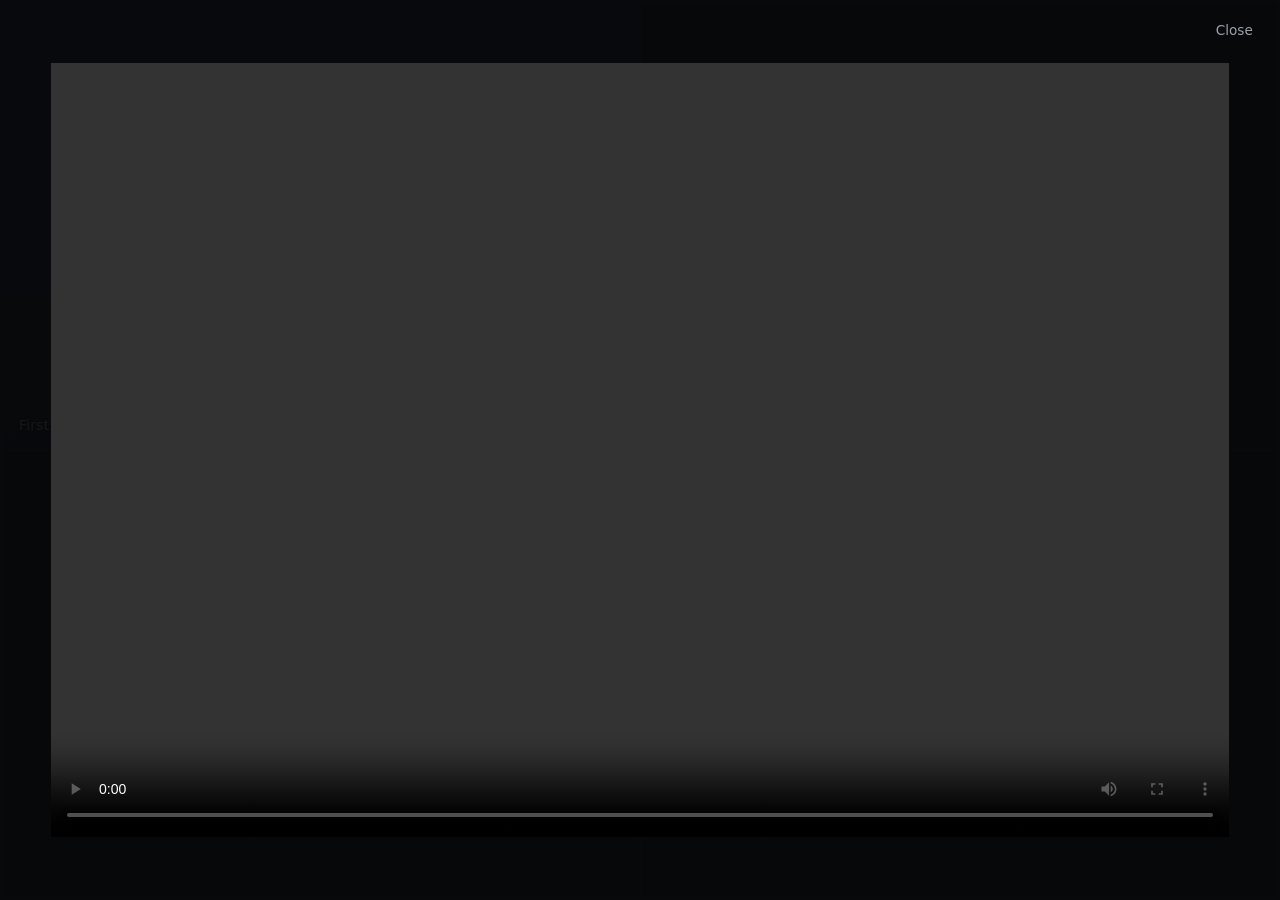
==== index.html @ 1427fac7 "Add files via upload" ====
<!DOCTYPE html>
<html lang="en">
<head>
<meta charset="utf-8">
<meta name="viewport" content="width=device-width, initial-scale=1, viewport-fit=cover">
<title>Wall</title>
<link rel="stylesheet" href="assets/wall.css">
</head>
<body>

<main id="grid" class="grid" aria-label="Playlists"></main>

<div id="overlay" class="overlay" hidden role="dialog" aria-modal="true" aria-label="Now playing">
  <video id="stage" class="stage" playsinline controls preload="metadata"></video>
  <p id="stage-label" class="stage-label"></p>
  <button id="stage-close" class="stage-close" type="button" aria-label="Close">Close</button>
</div>

<script src="assets/wall.js"></script>
</body>
</html>
---- assets/wall.css ----
:root {
  --gutter: 3px;
  --ink: #101215;
  --cell: #191c21;
  --edge: #2b3038;
  --text: #e9eaec;
  --dim: #9aa1ab;
}

* { box-sizing: border-box; }

html, body {
  height: 100%;
  margin: 0;
  background: var(--ink);
  color: var(--text);
  font-family: ui-sans-serif, system-ui, "Segoe UI", Roboto, Helvetica, Arial, sans-serif;
  overflow: hidden;
}

/* ---------------------------------------------------------------- grid */

.grid {
  display: grid;
  gap: var(--gutter);
  height: 100dvh;
  width: 100vw;
  padding: var(--gutter);
  /* wall.js sets --cols and --rows; never smaller than 2x2 */
  grid-template-columns: repeat(var(--cols, 2), 1fr);
  grid-template-rows: repeat(var(--rows, 2), 1fr);
}

.cell {
  position: relative;
  overflow: hidden;
  background: var(--cell);
  border: 0;
  padding: 0;
  cursor: pointer;
  color: inherit;
  font: inherit;
  text-align: left;
  isolation: isolate;
}

.cell video {
  width: 100%;
  height: 100%;
  object-fit: cover;
  display: block;
  transform: scale(1.001); /* hides sub-pixel edge seams */
}

.cell::after {
  content: "";
  position: absolute;
  inset: 0;
  background: linear-gradient(to top, rgba(8,9,11,.72) 0%, rgba(8,9,11,0) 38%);
  pointer-events: none;
}

.cell-name {
  position: absolute;
  left: 1rem;
  bottom: .85rem;
  right: 1rem;
  z-index: 1;
  margin: 0;
  font-size: clamp(.8rem, 1.1vw, 1rem);
  font-weight: 500;
  letter-spacing: .005em;
  line-height: 1.25;
  text-shadow: 0 1px 3px rgba(0,0,0,.6);
  overflow: hidden;
  text-overflow: ellipsis;
  white-space: nowrap;
}

.cell-count {
  color: var(--dim);
  font-weight: 400;
  font-variant-numeric: tabular-nums;
}

.cell:focus-visible {
  outline: 2px solid var(--text);
  outline-offset: -2px;
}

/* Pointing at one cell dims the rest, so the wall reads as one surface
   rather than nine separate cards. */
@media (hover: hover) and (pointer: fine) {
  .cell video { transition: opacity .2s ease; }
  .grid:hover .cell video { opacity: .45; }
  .grid .cell:hover video,
  .grid .cell:focus-visible video { opacity: 1; }
}

.cell.is-empty {
  display: grid;
  place-items: center;
  border: 1px solid var(--edge);
  cursor: default;
}
.cell.is-empty .cell-name { position: static; color: var(--dim); text-align: center; }

/* Unused slots in the grid: black, inert, no label. */
.cell.is-blank { background: #000; pointer-events: none; }
.cell.is-blank::after { content: none; }

/* Empty wall */

.blank {
  display: grid;
  place-items: center;
  height: 100dvh;
  text-align: center;
  padding: 2rem;
}
.blank p { margin: 0; color: var(--dim); max-width: 34ch; line-height: 1.6; }
.blank a { color: var(--text); }
.blank code { color: var(--text); }

/* ------------------------------------------------------------- overlay */

.overlay {
  position: fixed;
  inset: 0;
  z-index: 10;
  display: grid;
  place-items: center;
  background: rgba(8, 9, 11, .94);
  cursor: pointer;
  animation: fade .16s ease-out;
}

@keyframes fade { from { opacity: 0; } }

@media (prefers-reduced-motion: reduce) {
  .overlay { animation: none; }
  .cell video { transition: none; }
}

.stage {
  width: 92vw;
  height: 86dvh;
  object-fit: contain;
  background: #000;
  display: block;
  cursor: auto;
}

.stage-close {
  position: absolute;
  top: 1.1rem;
  right: 1.3rem;
  background: none;
  border: 0;
  color: var(--dim);
  font: inherit;
  font-size: .85rem;
  padding: .3rem .4rem;
  cursor: pointer;
}
.stage-close:hover { color: var(--text); }
.stage-close:focus-visible { outline: 2px solid var(--text); outline-offset: 2px; }

.stage-label {
  position: absolute;
  bottom: 1.4dvh;
  left: 0;
  right: 0;
  margin: 0;
  text-align: center;
  color: var(--dim);
  font-size: .82rem;
  pointer-events: none;
}

/* ---------------------------------------------------------- responsive */

@media (max-width: 900px) {
  html, body { overflow: auto; }
  .grid {
    /* Still at least two columns, but rows get their own height and scroll. */
    grid-template-columns: repeat(2, 1fr);
    grid-template-rows: none;
    grid-auto-rows: 30dvh;
    height: auto;
    min-height: 100dvh;
  }
  .stage { width: 96vw; height: 68dvh; }
}
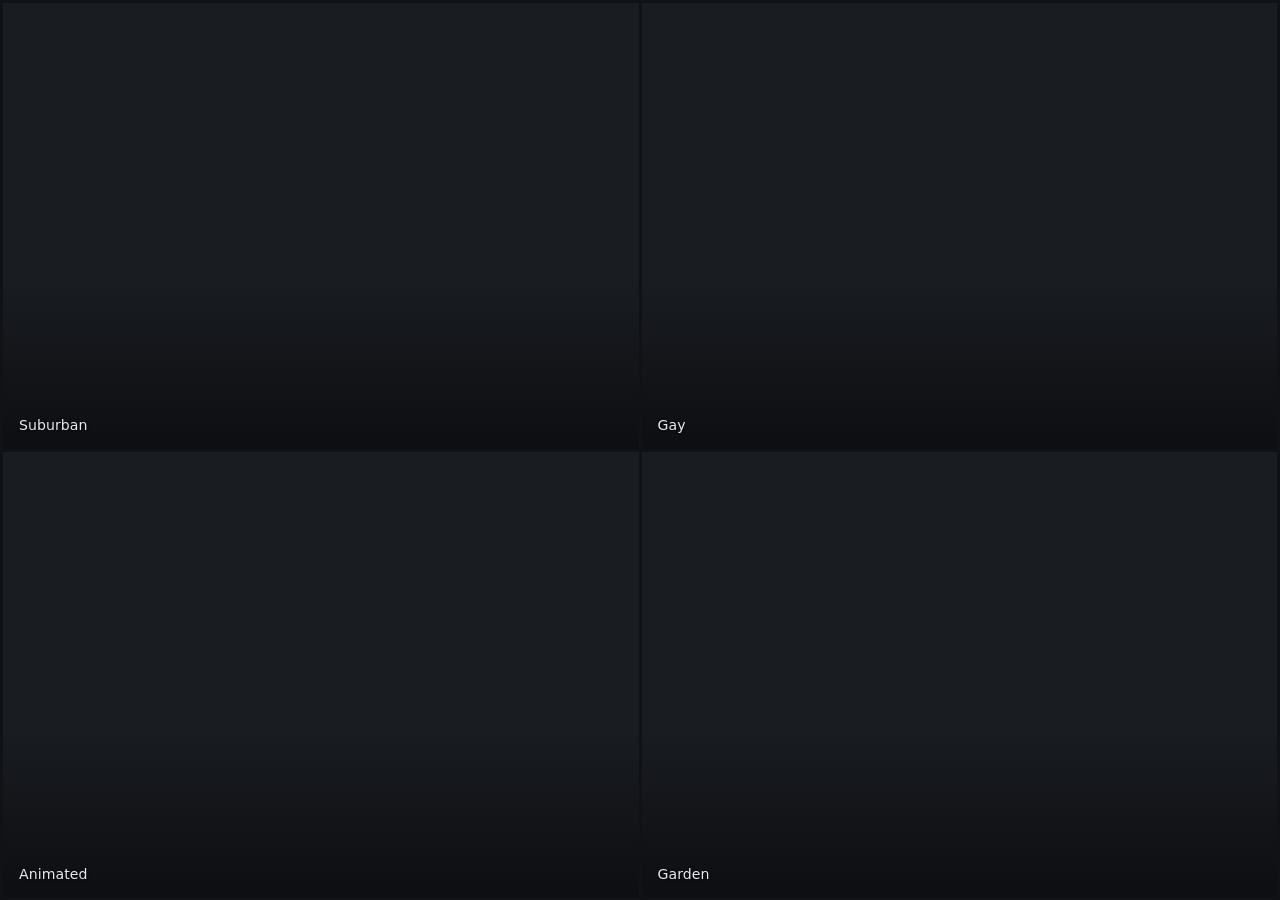
==== commit 69f4cfb1: "Add files via upload" ====
--- a/index.html
+++ b/index.html
@@ -4,7 +4,7 @@
 <meta charset="utf-8">
 <meta name="viewport" content="width=device-width, initial-scale=1, viewport-fit=cover">
 <title>Wall</title>
-<link rel="stylesheet" href="assets/wall.css">
+<link rel="stylesheet" href="assets/wall.css?v=3">
 </head>
 <body>
 
@@ -16,6 +16,6 @@
   <button id="stage-close" class="stage-close" type="button" aria-label="Close">Close</button>
 </div>
 
-<script src="assets/wall.js"></script>
+<script src="assets/wall.js?v=3"></script>
 </body>
 </html>
--- a/assets/wall.css
+++ b/assets/wall.css
@@ -77,6 +77,10 @@
   white-space: nowrap;
 }
 
+.cell-flag { color: #d98c7a; font-weight: 400; }
+
+.cell.is-broken { outline: 1px solid #5c3730; outline-offset: -1px; }
+
 .cell-count {
   color: var(--dim);
   font-weight: 400;
@@ -134,6 +138,10 @@
   cursor: pointer;
   animation: fade .16s ease-out;
 }
+
+/* A class selector beats the browser's own [hidden] rule, so display:grid
+   above would keep the overlay on screen. This puts hidden back in charge. */
+.overlay[hidden] { display: none; }
 
 @keyframes fade { from { opacity: 0; } }
 
@@ -165,6 +173,8 @@
 }
 .stage-close:hover { color: var(--text); }
 .stage-close:focus-visible { outline: 2px solid var(--text); outline-offset: 2px; }
+
+.stage-label.bad { color: #d98c7a; }
 
 .stage-label {
   position: absolute;
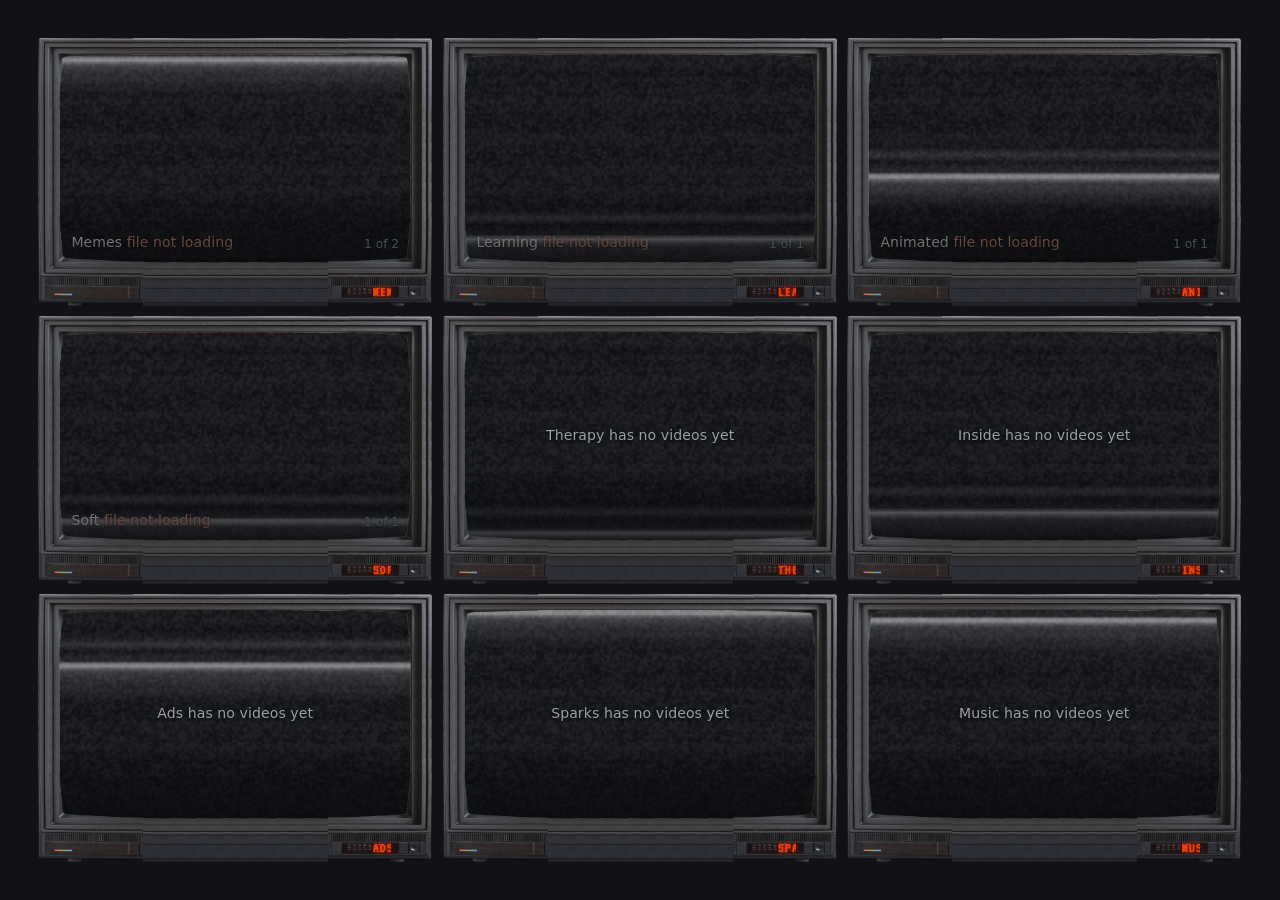
==== commit b32f72ee: "led channels" ====
--- a/index.html
+++ b/index.html
@@ -3,8 +3,11 @@
 <head>
 <meta charset="utf-8">
 <meta name="viewport" content="width=device-width, initial-scale=1, viewport-fit=cover">
-<title>Wall</title>
+<title>channels</title>
 <link rel="stylesheet" href="assets/wall.css?v=3">
+<link rel="preconnect" href="https://fonts.googleapis.com">
+<link rel="preconnect" href="https://fonts.gstatic.com" crossorigin>
+<link href="https://fonts.googleapis.com/css2?family=VT323&display=swap" rel="stylesheet">
 </head>
 <body>
 
--- a/assets/wall.css
+++ b/assets/wall.css
@@ -1,10 +1,13 @@
 :root {
-  --gutter: 3px;
+  --gutter: 10px;
+  --frame: max(30px, 3vw);   /* black margin around the whole wall */
   --ink: #101215;
   --cell: #191c21;
   --edge: #2b3038;
   --text: #e9eaec;
   --dim: #9aa1ab;
+  --tv-idle: .5;             /* how much static covers a resting cell */
+  --tv-fade: .5s;           /* how long it takes to clear on hover */
 }
 
 * { box-sizing: border-box; }
@@ -25,7 +28,7 @@
   gap: var(--gutter);
   height: 100dvh;
   width: 100vw;
-  padding: var(--gutter);
+  padding: var(--frame);
   /* wall.js sets --cols and --rows; never smaller than 2x2 */
   grid-template-columns: repeat(var(--cols, 2), 1fr);
   grid-template-rows: repeat(var(--rows, 2), 1fr);
@@ -34,7 +37,7 @@
 .cell {
   position: relative;
   overflow: hidden;
-  background: var(--cell);
+  background: transparent;
   border: 0;
   padding: 0;
   cursor: pointer;
@@ -42,9 +45,55 @@
   font: inherit;
   text-align: left;
   isolation: isolate;
-}
-
-.cell video {
+  container-type: size;
+  --bz: 27px;
+  --bz-b: calc(var(--bz) * 2.032);
+  --led-right:  calc(var(--bz) * 1.93);
+  --led-bottom: calc(var(--bz) * 0.38);
+  --led-width:  calc(var(--bz) * 0.81);
+  --led-height: calc(var(--bz) * 0.57);
+}
+
+@supports (width: 1cqmin) {
+  .cell { --bz: clamp(13.5px, 8.1cqmin, 60px); }
+}
+
+.cell-led {
+  position: absolute;
+  right: var(--led-right);
+  bottom: var(--led-bottom);
+  width: var(--led-width);
+  height: var(--led-height);
+  z-index: 4;                /* above the bezel, which is 3 */
+  margin: 0;
+  display: grid;
+  place-items: center;
+  overflow: hidden;
+  pointer-events: none;
+  white-space: nowrap;
+  font-family: "VT323", ui-monospace, "Courier New", monospace;
+  font-size: calc(var(--led-height) * 1.15);
+  line-height: 1;
+  letter-spacing: .06em;
+  color: #ff3a06;
+  text-shadow:
+    0 0 1px #ff6a22,
+    0 0 4px rgba(255, 70, 0, .8),
+    0 0 11px rgba(255, 45, 0, .5);
+}
+
+.cell-screen {
+  position: absolute;
+  top: calc(var(--bz) * 0.766 - 1px);
+  left: calc(var(--bz) * 0.996 - 1px);
+  right: calc(var(--bz) * 0.996 - 1px);
+  bottom: calc(var(--bz-b) - 1px);
+  overflow: hidden;
+  background: var(--cell);
+  z-index: 0;
+}
+
+.cell-screen video {
   width: 100%;
   height: 100%;
   object-fit: cover;
@@ -52,20 +101,128 @@
   transform: scale(1.001); /* hides sub-pixel edge seams */
 }
 
-.cell::after {
+.cell-screen::after {
   content: "";
   position: absolute;
   inset: 0;
   background: linear-gradient(to top, rgba(8,9,11,.72) 0%, rgba(8,9,11,0) 38%);
   pointer-events: none;
+  z-index: 2;
+}
+
+/* ----------------------------------------------------------- the bezel */
+
+/* Nine pieces. The four corners keep their own proportions at every size;
+   the four edges repeat along their length, so a cell can be any shape
+   without the moulding stretching. */
+.cell-frame {
+  position: absolute;
+  inset: 0;
+  z-index: 3;
+  pointer-events: none;
+}
+
+.cell-frame > i {
+  position: absolute;
+  display: block;
+  background-repeat: no-repeat;
+}
+
+.cell-frame .tl {
+  top: 0; left: 0;
+  width: calc(var(--bz) * 4.403);
+  height: calc(var(--bz) * 3.282);
+  background-image: url("frame/top_left.png");
+  background-size: 100% 100%;
+}
+.cell-frame .tr {
+  top: 0; right: 0;
+  width: calc(var(--bz) * 3.831);
+  height: calc(var(--bz) * 3.008);
+  background-image: url("frame/top_right.png");
+  background-size: 100% 100%;
+}
+.cell-frame .bl {
+  bottom: 0; left: 0;
+  width: calc(var(--bz) * 4.855);
+  height: calc(var(--bz) * 4.105);
+  background-image: url("frame/bottom_left.png");
+  background-size: 100% 100%;
+}
+.cell-frame .br {
+  bottom: 0; right: 0;
+  width: calc(var(--bz) * 4.798);
+  height: calc(var(--bz) * 4.105);
+  background-image: url("frame/bottom_right.png");
+  background-size: 100% 100%;
+}
+
+/* Edges. The left, right and bottom strips tile: background-size locks one
+   axis to the strip depth and lets the other run free, so the grain never
+   squashes. The top strip stretches instead, because its source image is lit
+   unevenly across its width and tiling it leaves visible vertical seams. The
+   moulding there is flat enough that the stretch does not read. */
+.cell-frame .t {
+  top: 0;
+  left: calc(var(--bz) * 4.403);
+  right: calc(var(--bz) * 3.831);
+  height: calc(var(--bz) * 0.790);
+  background-image: url("frame/top_middle.png");
+  background-repeat: no-repeat;
+  background-size: 100% 100%;
+  background-position: left top;
+}
+.cell-frame .b {
+  bottom: 0;
+  left: calc(var(--bz) * 4.855);
+  right: calc(var(--bz) * 4.798);
+  height: var(--bz-b);
+  background-image: url("frame/bottom_middle.png");
+  background-repeat: repeat-x;
+  background-size: auto 100%;
+  background-position: left bottom;
+}
+.cell-frame .l {
+  left: 0;
+  top: calc(var(--bz) * 3.282);
+  bottom: calc(var(--bz) * 4.105);
+  width: calc(var(--bz) * 1.008);
+  background-image: url("frame/left_middle.png");
+  background-repeat: repeat-y;
+  background-size: 100% auto;
+  background-position: left top;
+}
+.cell-frame .r {
+  right: 0;
+  top: calc(var(--bz) * 3.008);
+  bottom: calc(var(--bz) * 4.105);
+  width: calc(var(--bz) * 1.024);
+  background-image: url("frame/right_middle.png");
+  background-repeat: repeat-y;
+  background-size: 100% auto;
+  background-position: right top;
+}
+
+/* Television static, one canvas per cell, drawn by wall.js. It sits above the
+   picture and below the labels, and clears when the cell is pointed at. */
+.cell-tv {
+  position: absolute;
+  inset: 0;
+  z-index: 1;
+  display: block;
+  width: 100%;
+  height: 100%;
+  pointer-events: none;
+  opacity: var(--tv-idle);
+  transition: opacity var(--tv-fade) ease;
 }
 
 .cell-name {
   position: absolute;
-  left: 1rem;
-  bottom: .85rem;
-  right: 1rem;
-  z-index: 1;
+  left: .8rem;
+  bottom: .7rem;
+  right: 4.5rem;
+  z-index: 2;
   margin: 0;
   font-size: clamp(.8rem, 1.1vw, 1rem);
   font-weight: 500;
@@ -79,39 +236,53 @@
 
 .cell-flag { color: #d98c7a; font-weight: 400; }
 
-.cell.is-broken { outline: 1px solid #5c3730; outline-offset: -1px; }
-
-.cell-count {
+.cell.is-broken .cell-screen { outline: 1px solid #5c3730; outline-offset: -1px; }
+
+/* Position within the playlist, bottom right of the screen. */
+.cell-index {
+  position: absolute;
+  right: .8rem;
+  bottom: .7rem;
+  z-index: 2;
+  margin: 0;
   color: var(--dim);
+  font-size: clamp(.72rem, .95vw, .88rem);
   font-weight: 400;
   font-variant-numeric: tabular-nums;
-}
-
-.cell:focus-visible {
-  outline: 2px solid var(--text);
-  outline-offset: -2px;
-}
+  white-space: nowrap;
+  text-shadow: 0 1px 3px rgba(0,0,0,.6);
+}
+
+.cell:focus-visible { outline: none; }
+.cell:focus-visible .cell-screen { outline: 2px solid var(--text); outline-offset: -2px; }
 
 /* Pointing at one cell dims the rest, so the wall reads as one surface
    rather than nine separate cards. */
 @media (hover: hover) and (pointer: fine) {
-  .cell video { transition: opacity .2s ease; }
-  .grid:hover .cell video { opacity: .45; }
-  .grid .cell:hover video,
-  .grid .cell:focus-visible video { opacity: 1; }
-}
-
-.cell.is-empty {
-  display: grid;
-  place-items: center;
-  border: 1px solid var(--edge);
-  cursor: default;
-}
-.cell.is-empty .cell-name { position: static; color: var(--dim); text-align: center; }
-
-/* Unused slots in the grid: black, inert, no label. */
-.cell.is-blank { background: #000; pointer-events: none; }
-.cell.is-blank::after { content: none; }
+  .cell-screen video { transition: opacity .2s ease; }
+  .grid:hover .cell-screen video { opacity: .45; }
+  .grid .cell:hover .cell-screen video,
+  .grid .cell:focus-visible .cell-screen video { opacity: 1; }
+
+  .cell:hover .cell-tv,
+  .cell:focus-visible .cell-tv { opacity: 0; }
+}
+
+.cell.is-empty { cursor: default; }
+.cell.is-empty .cell-screen { display: grid; place-items: center; }
+.cell.is-empty .cell-name {
+  position: static;
+  color: var(--dim);
+  text-align: center;
+  right: auto;
+  padding: 0 1rem;
+  white-space: normal;
+}
+
+/* Unused slots in the grid: a dark, inert screen in a frame. */
+.cell.is-blank { pointer-events: none; }
+.cell.is-blank .cell-screen { background: #000; }
+.cell.is-blank .cell-screen::after { content: none; }
 
 /* Empty wall */
 
@@ -128,26 +299,29 @@
 
 /* ------------------------------------------------------------- overlay */
 
+/* Closed by default. A class selector beats the browser's own [hidden] rule,
+   so display:grid here would pin the overlay on screen no matter what
+   wall.js sets. Visibility is driven by .is-open instead. */
 .overlay {
   position: fixed;
   inset: 0;
   z-index: 10;
-  display: grid;
+  display: none;
   place-items: center;
   background: rgba(8, 9, 11, .94);
   cursor: pointer;
-  animation: fade .16s ease-out;
-}
-
-/* A class selector beats the browser's own [hidden] rule, so display:grid
-   above would keep the overlay on screen. This puts hidden back in charge. */
+}
+
 .overlay[hidden] { display: none; }
+.overlay.is-open { display: grid; animation: fade .16s ease-out; }
 
 @keyframes fade { from { opacity: 0; } }
 
 @media (prefers-reduced-motion: reduce) {
-  .overlay { animation: none; }
-  .cell video { transition: none; }
+  .overlay.is-open { animation: none; }
+  .cell-screen video { transition: none; }
+  /* wall.js paints one still frame; the reveal is instant. */
+  .cell-tv { transition: none; }
 }
 
 .stage {
@@ -201,4 +375,4 @@
     min-height: 100dvh;
   }
   .stage { width: 96vw; height: 68dvh; }
-}
+}
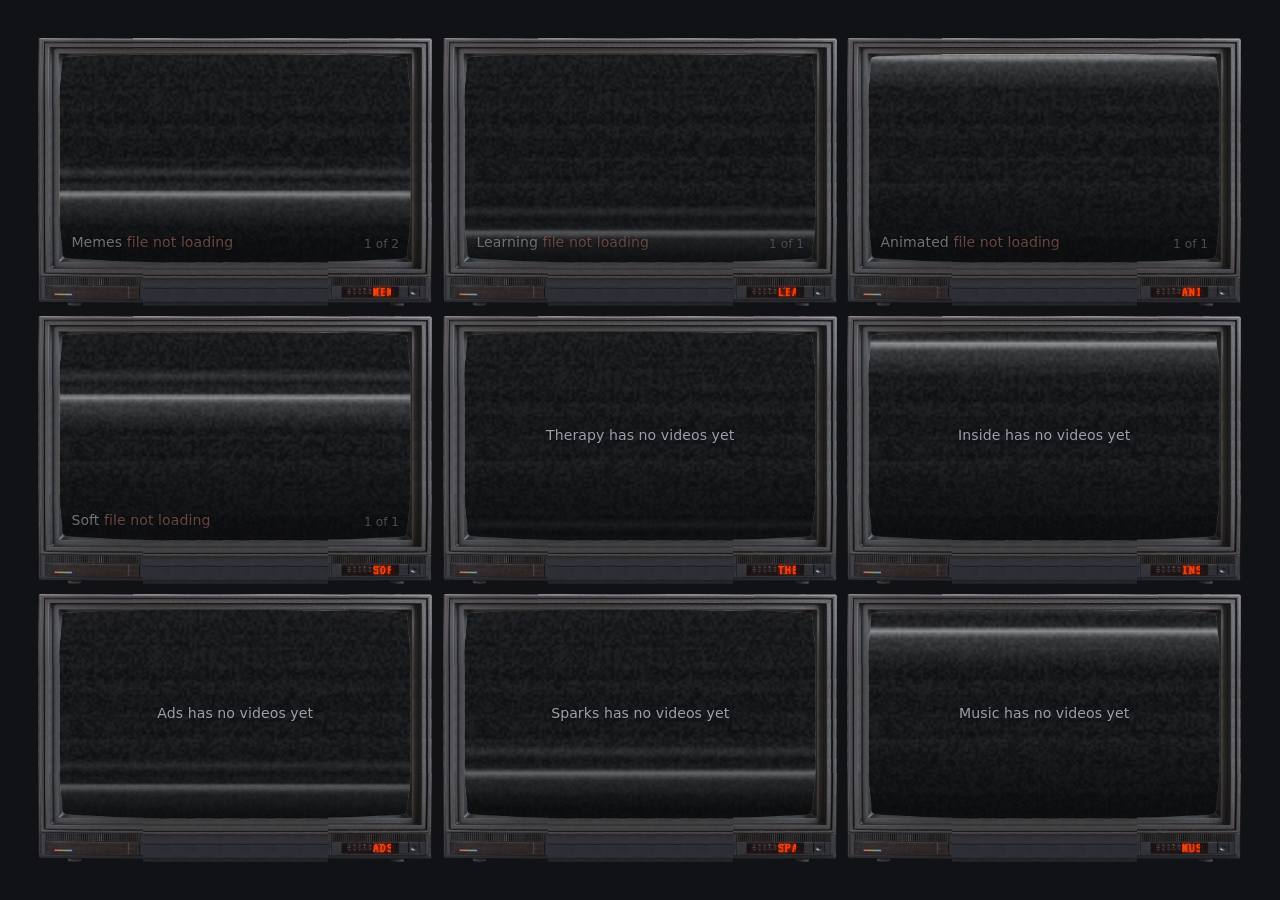
==== commit 06985ff1: "overlay tv" ====
--- a/index.html
+++ b/index.html
@@ -4,7 +4,7 @@
 <meta charset="utf-8">
 <meta name="viewport" content="width=device-width, initial-scale=1, viewport-fit=cover">
 <title>channels</title>
-<link rel="stylesheet" href="assets/wall.css?v=3">
+<link rel="stylesheet" href="assets/wall.css?v=4">
 <link rel="preconnect" href="https://fonts.googleapis.com">
 <link rel="preconnect" href="https://fonts.gstatic.com" crossorigin>
 <link href="https://fonts.googleapis.com/css2?family=VT323&display=swap" rel="stylesheet">
@@ -14,11 +14,20 @@
 <main id="grid" class="grid" aria-label="Playlists"></main>
 
 <div id="overlay" class="overlay" hidden role="dialog" aria-modal="true" aria-label="Now playing">
-  <video id="stage" class="stage" playsinline controls preload="metadata"></video>
+  <div id="stage-set" class="stage-set">
+    <div class="cell-screen">
+      <video id="stage" class="stage" playsinline controls preload="metadata"></video>
+    </div>
+    <div class="cell-frame" aria-hidden="true">
+      <i class="t"></i><i class="b"></i><i class="l"></i><i class="r"></i>
+      <i class="tl"></i><i class="tr"></i><i class="bl"></i><i class="br"></i>
+    </div>
+    <p id="stage-led" class="cell-led" aria-hidden="true"></p>
+  </div>
   <p id="stage-label" class="stage-label"></p>
   <button id="stage-close" class="stage-close" type="button" aria-label="Close">Close</button>
 </div>
 
-<script src="assets/wall.js?v=3"></script>
+<script src="assets/wall.js?v=4"></script>
 </body>
-</html>
+</html>
--- a/assets/wall.css
+++ b/assets/wall.css
@@ -324,13 +324,41 @@
   .cell-tv { transition: none; }
 }
 
+/* The overlay is the same set, larger. --bz is the bezel unit: the frame
+   images are drawn at 27px to the unit, so 32.4px is 120% of their native
+   size and the ceiling before the moulding starts to go soft. The picture is
+   capped as well, otherwise a 32px bezel around a full-screen video reads as
+   a hairline rather than a television. */
+.stage-set {
+  --bz: min(32.4px, 5vmin);
+  --bz-b: calc(var(--bz) * 2.032);
+  --led-right:  calc(var(--bz) * 1.93);
+  --led-bottom: calc(var(--bz) * 0.38);
+  --led-width:  calc(var(--bz) * 0.81);
+  --led-height: calc(var(--bz) * 0.57);
+
+  /* Picture width, capped three ways: a share of the window, a hard ceiling,
+     and whatever width is left once the frame has taken its share of the
+     height. 2.798bz is the top and bottom insets, 1.992bz the two sides. */
+  --screen-w: min(62vw, 780px, calc((72dvh - var(--bz) * 2.798) * 16 / 9));
+
+  position: relative;
+  isolation: isolate;
+  width: calc(var(--screen-w) + var(--bz) * 1.992);
+  height: calc(var(--screen-w) * 9 / 16 + var(--bz) * 2.798);
+  cursor: auto;
+}
+
+/* No vignette over the player: it would sit on the control bar. */
+.stage-set .cell-screen { background: #000; }
+.stage-set .cell-screen::after { content: none; }
+
 .stage {
-  width: 92vw;
-  height: 86dvh;
+  width: 100%;
+  height: 100%;
   object-fit: contain;
   background: #000;
   display: block;
-  cursor: auto;
 }
 
 .stage-close {
@@ -374,5 +402,8 @@
     height: auto;
     min-height: 100dvh;
   }
-  .stage { width: 96vw; height: 68dvh; }
+  .stage-set {
+    --bz: min(24px, 6.5vmin);
+    --screen-w: min(90vw, calc((62dvh - var(--bz) * 2.798) * 16 / 9));
+  }
 }
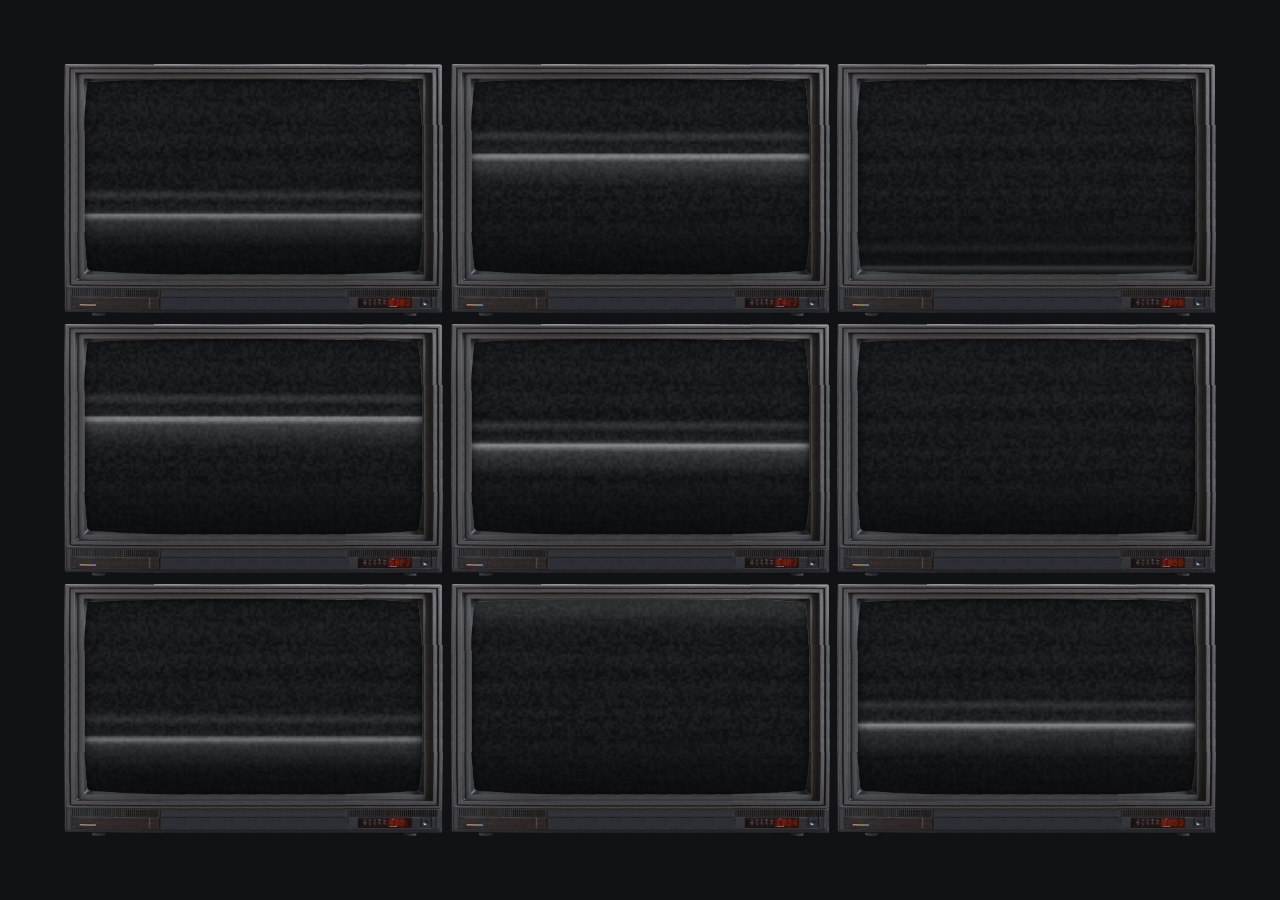
==== commit 7cb49c5f: "fix" ====
--- a/index.html
+++ b/index.html
@@ -17,6 +17,7 @@
   <div id="stage-set" class="stage-set">
     <div class="cell-screen">
       <video id="stage" class="stage" playsinline controls preload="metadata"></video>
+      <p id="stage-index" class="cell-index"></p>
     </div>
     <div class="cell-frame" aria-hidden="true">
       <i class="t"></i><i class="b"></i><i class="l"></i><i class="r"></i>
--- a/assets/wall.css
+++ b/assets/wall.css
@@ -1,6 +1,6 @@
 :root {
-  --gutter: 10px;
-  --frame: max(30px, 3vw);   /* black margin around the whole wall */
+  --gutter: 8px;
+  --frame: max(30px, 5vw);
   --ink: #101215;
   --cell: #191c21;
   --edge: #2b3038;
@@ -8,6 +8,7 @@
   --dim: #9aa1ab;
   --tv-idle: .5;             /* how much static covers a resting cell */
   --tv-fade: .5s;           /* how long it takes to clear on hover */
+    --led-idle: .3; 
 }
 
 * { box-sizing: border-box; }
@@ -29,9 +30,19 @@
   height: 100dvh;
   width: 100vw;
   padding: var(--frame);
+  align-content: center;
+  justify-content: center;
+
+  /* The width a cell gets from the columns, and the height a row would take
+     if the rows simply split the window. A row is given the smaller of the
+     two, so a set is never taller than it is wide: square at the skinniest,
+     landscape whenever there is width to spare. */
+  --cell-w: calc((100vw - 2 * var(--frame) - (var(--cols, 2) - 1) * var(--gutter)) / var(--cols, 2));
+  --cell-h: calc((100dvh - 2 * var(--frame) - (var(--rows, 2) - 1) * var(--gutter)) / var(--rows, 2));
+
   /* wall.js sets --cols and --rows; never smaller than 2x2 */
   grid-template-columns: repeat(var(--cols, 2), 1fr);
-  grid-template-rows: repeat(var(--rows, 2), 1fr);
+  grid-template-rows: repeat(var(--rows, 2), min(var(--cell-w), var(--cell-h)));
 }
 
 .cell {
@@ -47,39 +58,35 @@
   isolation: isolate;
   container-type: size;
   --bz: 27px;
-  --bz-b: calc(var(--bz) * 2.032);
-  --led-right:  calc(var(--bz) * 1.93);
-  --led-bottom: calc(var(--bz) * 0.38);
-  --led-width:  calc(var(--bz) * 0.81);
-  --led-height: calc(var(--bz) * 0.57);
+    --bz-b: calc(var(--bz) * 2.032);
+    --led-right: calc(var(--bz) * 1.82);
+    --led-bottom: calc(var(--bz) * 0.34);
+    --led-width: calc(var(--bz) * 0.81);
+    --led-height: calc(var(--bz) * 0.57);
 }
 
 @supports (width: 1cqmin) {
   .cell { --bz: clamp(13.5px, 8.1cqmin, 60px); }
 }
 
+
 .cell-led {
-  position: absolute;
-  right: var(--led-right);
-  bottom: var(--led-bottom);
-  width: var(--led-width);
-  height: var(--led-height);
-  z-index: 4;                /* above the bezel, which is 3 */
-  margin: 0;
-  display: grid;
-  place-items: center;
-  overflow: hidden;
-  pointer-events: none;
-  white-space: nowrap;
-  font-family: "VT323", ui-monospace, "Courier New", monospace;
-  font-size: calc(var(--led-height) * 1.15);
-  line-height: 1;
-  letter-spacing: .06em;
-  color: #ff3a06;
-  text-shadow:
-    0 0 1px #ff6a22,
-    0 0 4px rgba(255, 70, 0, .8),
-    0 0 11px rgba(255, 45, 0, .5);
+    position: absolute;
+    right: var(--led-right);
+    bottom: var(--led-bottom);
+    width: var(--led-width);
+    height: var(--led-height);
+    z-index: 4;
+    margin: 0;
+    pointer-events: none;
+    white-space: nowrap;
+    font-family: "VT323", ui-monospace, "Courier New", monospace;
+    font-size: var(--led-height);
+    letter-spacing: .06em;
+    color: #ff3a06;
+    text-shadow: 0 0 3px #ff6a22, 0 0 1px rgba(255, 70, 0, .5), 0 0 11px rgba(255, 45, 0, .86);
+    opacity: 1;
+    transition: opacity var(--tv-fade) ease;
 }
 
 .cell-screen {
@@ -96,9 +103,24 @@
 .cell-screen video {
   width: 100%;
   height: 100%;
-  object-fit: cover;
+    object-fit: cover;
   display: block;
   transform: scale(1.001); /* hides sub-pixel edge seams */
+  
+}
+.cell-screen video#stage {
+
+    object-fit: contain;
+}
+.cell-screen::before {
+  content: "";
+  position: absolute;
+  inset: 0;
+  z-index: 2;
+  pointer-events: none;
+  box-shadow:
+    inset 0 0 calc(var(--bz) * 0.7) rgba(0, 0, 0, .78),
+    inset 0 0 calc(var(--bz) * 0.2) rgba(0, 0, 0, .6);
 }
 
 .cell-screen::after {
@@ -109,6 +131,7 @@
   pointer-events: none;
   z-index: 2;
 }
+.stage-set .cell-screen::before { content: none; }
 
 /* ----------------------------------------------------------- the bezel */
 
@@ -165,7 +188,7 @@
 .cell-frame .t {
   top: 0;
   left: calc(var(--bz) * 4.403);
-  right: calc(var(--bz) * 3.831);
+    right: calc(var(--bz) * 3.825);
   height: calc(var(--bz) * 0.790);
   background-image: url("frame/top_middle.png");
   background-repeat: no-repeat;
@@ -173,18 +196,18 @@
   background-position: left top;
 }
 .cell-frame .b {
-  bottom: 0;
-  left: calc(var(--bz) * 4.855);
-  right: calc(var(--bz) * 4.798);
-  height: var(--bz-b);
-  background-image: url("frame/bottom_middle.png");
-  background-repeat: repeat-x;
-  background-size: auto 100%;
-  background-position: left bottom;
+    bottom: calc(var(--bz) * 0.14);
+    left: calc(var(--bz) * 4.855);
+    right: calc(var(--bz) * 4.798);
+    height: calc(var(--bz-b) * 0.94);
+    background-image: url(frame/bottom_middle.png);
+    background-repeat: repeat-x;
+    background-size: auto 100%;
+    background-position: left bottom;
 }
 .cell-frame .l {
   left: 0;
-  top: calc(var(--bz) * 3.282);
+    top: calc(var(--bz) * 3.275);
   bottom: calc(var(--bz) * 4.105);
   width: calc(var(--bz) * 1.008);
   background-image: url("frame/left_middle.png");
@@ -204,7 +227,7 @@
 }
 
 /* Television static, one canvas per cell, drawn by wall.js. It sits above the
-   picture and below the labels, and clears when the cell is pointed at. */
+   picture and below the counter, and clears when the cell is pointed at. */
 .cell-tv {
   position: absolute;
   inset: 0;
@@ -216,25 +239,6 @@
   opacity: var(--tv-idle);
   transition: opacity var(--tv-fade) ease;
 }
-
-.cell-name {
-  position: absolute;
-  left: .8rem;
-  bottom: .7rem;
-  right: 4.5rem;
-  z-index: 2;
-  margin: 0;
-  font-size: clamp(.8rem, 1.1vw, 1rem);
-  font-weight: 500;
-  letter-spacing: .005em;
-  line-height: 1.25;
-  text-shadow: 0 1px 3px rgba(0,0,0,.6);
-  overflow: hidden;
-  text-overflow: ellipsis;
-  white-space: nowrap;
-}
-
-.cell-flag { color: #d98c7a; font-weight: 400; }
 
 .cell.is-broken .cell-screen { outline: 1px solid #5c3730; outline-offset: -1px; }
 
@@ -252,7 +256,12 @@
   white-space: nowrap;
   text-shadow: 0 1px 3px rgba(0,0,0,.6);
 }
-
+.stage-set .cell-index {
+  right: 1rem;
+  bottom: 3.4rem;
+  z-index: 3;
+  font-size: .8rem;
+}
 .cell:focus-visible { outline: none; }
 .cell:focus-visible .cell-screen { outline: 2px solid var(--text); outline-offset: -2px; }
 
@@ -266,18 +275,14 @@
 
   .cell:hover .cell-tv,
   .cell:focus-visible .cell-tv { opacity: 0; }
-}
-
+
+    .cell .cell-led { opacity: var(--led-idle); }
+  .cell:hover .cell-led,
+  .cell:focus-visible .cell-led { opacity: 1; }
+}
+
+/* A playlist with no videos: an inert screen carrying only its readout. */
 .cell.is-empty { cursor: default; }
-.cell.is-empty .cell-screen { display: grid; place-items: center; }
-.cell.is-empty .cell-name {
-  position: static;
-  color: var(--dim);
-  text-align: center;
-  right: auto;
-  padding: 0 1rem;
-  white-space: normal;
-}
 
 /* Unused slots in the grid: a dark, inert screen in a frame. */
 .cell.is-blank { pointer-events: none; }
@@ -310,6 +315,13 @@
   place-items: center;
   background: rgba(8, 9, 11, .94);
   cursor: pointer;
+
+  /* Clear space around the set. Vertically a tenth of the window but never
+     less than 200px; horizontally the same tenth, measured against whichever
+     side is shorter so a phone is not left with a sliver of picture. */
+  --pad-y: max(10vh, 200px);
+  --pad-x: 10vmin;
+  padding: var(--pad-y) var(--pad-x);
 }
 
 .overlay[hidden] { display: none; }
@@ -324,28 +336,51 @@
   .cell-tv { transition: none; }
 }
 
-/* The overlay is the same set, larger. --bz is the bezel unit: the frame
-   images are drawn at 27px to the unit, so 32.4px is 120% of their native
-   size and the ceiling before the moulding starts to go soft. The picture is
-   capped as well, otherwise a 32px bezel around a full-screen video reads as
-   a hairline rather than a television. */
+/* The overlay is the same set, much heavier. --bz is the bezel unit: the
+   frame images are drawn at 27px to the unit, so 105px is 3.25 times the old
+   32.4px ceiling, which is the "225% thicker" moulding. The images are being
+   run well past their native size at that width, so the grain softens on a
+   large screen; regenerating the nine frame PNGs at a higher resolution is
+   the fix if it reads badly. Everything is measured against the padded box,
+   not the window, so the set always sits inside the margin above. */
 .stage-set {
-  --bz: min(32.4px, 5vmin);
+  --avail-w: calc(100vw - 2 * var(--pad-x));
+  --avail-h: calc(100dvh - 2 * var(--pad-y));
+  --unit: min(var(--avail-w), var(--avail-h));
+
+  --bz: min(105px, calc(var(--unit) * 0.1625));
   --bz-b: calc(var(--bz) * 2.032);
   --led-right:  calc(var(--bz) * 1.93);
   --led-bottom: calc(var(--bz) * 0.38);
   --led-width:  calc(var(--bz) * 0.81);
   --led-height: calc(var(--bz) * 0.57);
 
-  /* Picture width, capped three ways: a share of the window, a hard ceiling,
-     and whatever width is left once the frame has taken its share of the
-     height. 2.798bz is the top and bottom insets, 1.992bz the two sides. */
-  --screen-w: min(62vw, 780px, calc((72dvh - var(--bz) * 2.798) * 16 / 9));
+  /* The shape of the file, written by wall.js once metadata arrives. */
+  --ar: 1.7778;
+
+  /* Picture width, capped three ways: the padded width, a hard ceiling, and
+     whatever width is left once the frame has taken its share of the padded
+     height. 2.798bz is the top and bottom insets, 1.992bz the two sides; the
+     width cap uses 2.798 as well so the square minimum below cannot push the
+     set past the margin. */
+  --screen-w: min(
+    calc(var(--avail-w) - var(--bz) * 2.798),
+    1560px,
+    calc((var(--unit) - var(--bz) * 2.798) * var(--ar))
+  );
+
+  /* The set is square at its skinniest and landscape the rest of the time.
+     Height follows the file; width is the picture plus its sides, or the
+     height, whichever is greater. Widening the box widens the opening with
+     it, since the screen is inset from the set edges, and the video is
+     object-fit: contain on black, so a portrait clip gains side bars rather
+     than turning the television into a tower. */
+  --set-h: calc(var(--screen-w) / var(--ar) + var(--bz) * 2.798);
 
   position: relative;
   isolation: isolate;
-  width: calc(var(--screen-w) + var(--bz) * 1.992);
-  height: calc(var(--screen-w) * 9 / 16 + var(--bz) * 2.798);
+  width: max(calc(var(--screen-w) + var(--bz) * 1.992), var(--set-h));
+  height: var(--set-h);
   cursor: auto;
 }
 
@@ -395,15 +430,22 @@
 @media (max-width: 900px) {
   html, body { overflow: auto; }
   .grid {
-    /* Still at least two columns, but rows get their own height and scroll. */
+    /* Still at least two columns, but rows get their own height and scroll.
+       A row is capped at the cell width, so a set stays square or wider on a
+       narrow screen instead of stretching into a tall slot. */
+    --cell-w: calc((100vw - 2 * var(--frame) - var(--gutter)) / 2);
     grid-template-columns: repeat(2, 1fr);
     grid-template-rows: none;
-    grid-auto-rows: 30dvh;
+    grid-auto-rows: min(var(--cell-w), 30dvh);
     height: auto;
     min-height: 100dvh;
+    align-content: start;
   }
   .stage-set {
-    --bz: min(24px, 6.5vmin);
-    --screen-w: min(90vw, calc((62dvh - var(--bz) * 2.798) * 16 / 9));
+    --bz: min(78px, calc(var(--unit) * 0.1625));
+    --screen-w: min(
+      calc(var(--avail-w) - var(--bz) * 2.798),
+      calc((var(--unit) - var(--bz) * 2.798) * var(--ar))
+    );
   }
 }
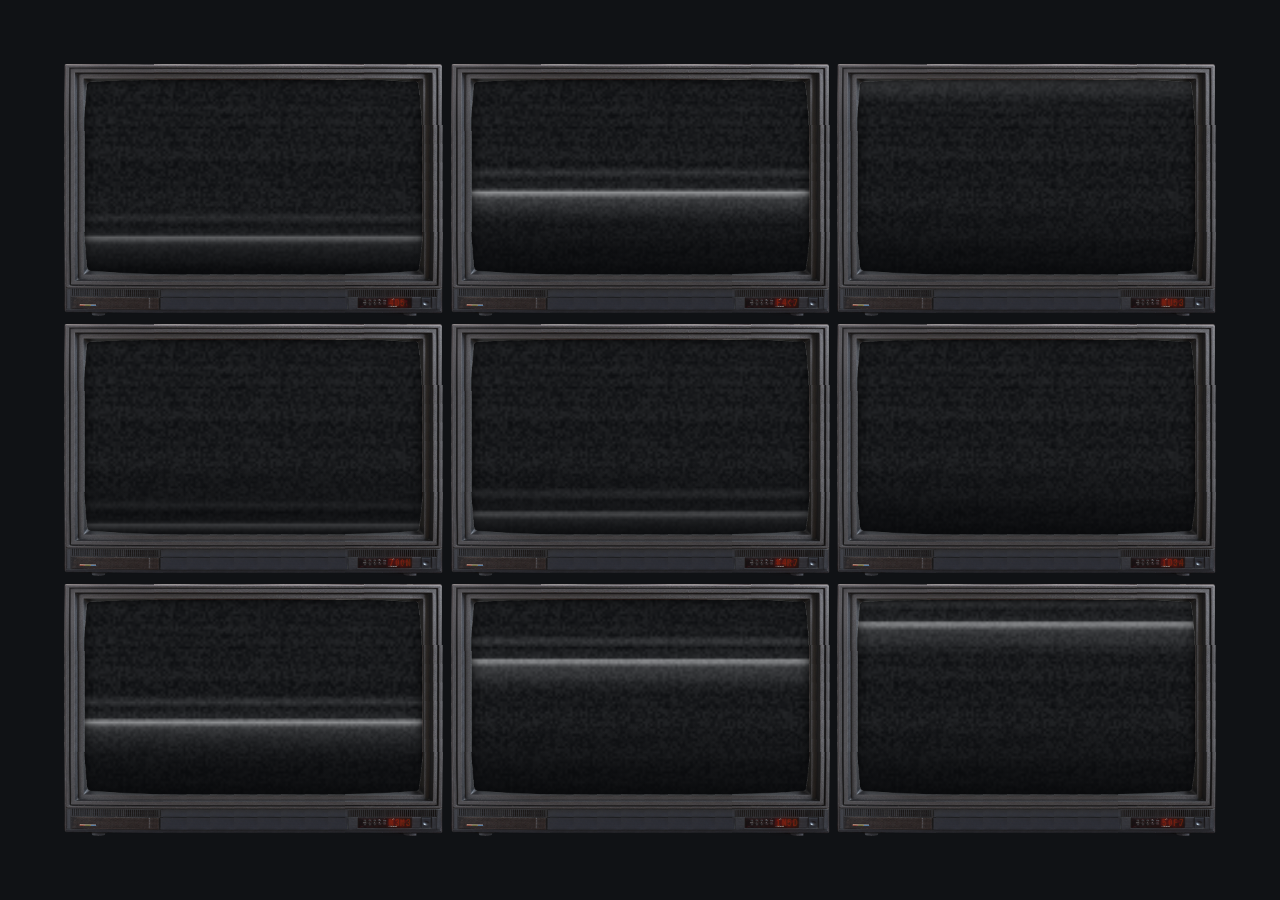
==== commit a0d25c83: "changes" ====
--- a/index.html
+++ b/index.html
@@ -4,7 +4,7 @@
 <meta charset="utf-8">
 <meta name="viewport" content="width=device-width, initial-scale=1, viewport-fit=cover">
 <title>channels</title>
-<link rel="stylesheet" href="assets/wall.css?v=4">
+<link rel="stylesheet" href="assets/wall.css?v=6">
 <link rel="preconnect" href="https://fonts.googleapis.com">
 <link rel="preconnect" href="https://fonts.gstatic.com" crossorigin>
 <link href="https://fonts.googleapis.com/css2?family=VT323&display=swap" rel="stylesheet">
@@ -17,7 +17,6 @@
   <div id="stage-set" class="stage-set">
     <div class="cell-screen">
       <video id="stage" class="stage" playsinline controls preload="metadata"></video>
-      <p id="stage-index" class="cell-index"></p>
     </div>
     <div class="cell-frame" aria-hidden="true">
       <i class="t"></i><i class="b"></i><i class="l"></i><i class="r"></i>
@@ -25,10 +24,20 @@
     </div>
     <p id="stage-led" class="cell-led" aria-hidden="true"></p>
   </div>
-  <p id="stage-label" class="stage-label"></p>
-  <button id="stage-close" class="stage-close" type="button" aria-label="Close">Close</button>
+  <div id="stage-nav" class="stage-nav">
+    <button id="stage-prev" class="stage-btn" type="button" aria-label="Previous video">
+      <svg viewBox="0 0 24 24" aria-hidden="true"><path d="M15 5l-7 7 7 7"/></svg>
+    </button>
+    <p id="stage-index" class="stage-index" aria-live="polite"></p>
+    <button id="stage-next" class="stage-btn" type="button" aria-label="Next video">
+      <svg viewBox="0 0 24 24" aria-hidden="true"><path d="M9 5l7 7-7 7"/></svg>
+    </button>
+  </div>
+  <button id="stage-close" class="stage-btn stage-close" type="button" aria-label="Close">
+    <svg viewBox="0 0 24 24" aria-hidden="true"><path d="M6 6l12 12M18 6L6 18"/></svg>
+  </button>
 </div>
 
-<script src="assets/wall.js?v=4"></script>
+<script src="assets/wall.js?v=6"></script>
 </body>
 </html>
--- a/assets/wall.css
+++ b/assets/wall.css
@@ -8,7 +8,21 @@
   --dim: #9aa1ab;
   --tv-idle: .5;             /* how much static covers a resting cell */
   --tv-fade: .5s;           /* how long it takes to clear on hover */
-    --led-idle: .3; 
+  --led-idle: .3;            /* how dim a resting channel number sits */
+  --fit-time: .6s;           /* how long a playing cell takes to go from fill to fit */
+
+  /* The pointer is a handset. The hotspot is the emitter corner at the top
+     left of the image, so it points the way an arrow would. */
+  --remote: url("remote.png") 7 2;
+}
+
+/* Twice the pixels on a dense screen. Kept in @supports because a browser
+   that cannot parse image-set() here would throw out the whole declaration,
+   fallback keyword and all, and leave the wall with no cursor at all. */
+@supports (cursor: image-set(url("remote.png") 1x, url("remote-2x.png") 2x) 7 2) {
+  :root {
+    --remote: image-set(url("remote.png") 1x, url("remote-2x.png") 2x) 7 2;
+  }
 }
 
 * { box-sizing: border-box; }
@@ -20,6 +34,7 @@
   color: var(--text);
   font-family: ui-sans-serif, system-ui, "Segoe UI", Roboto, Helvetica, Arial, sans-serif;
   overflow: hidden;
+  cursor: var(--remote), auto;
 }
 
 /* ---------------------------------------------------------------- grid */
@@ -51,7 +66,7 @@
   background: transparent;
   border: 0;
   padding: 0;
-  cursor: pointer;
+  cursor: var(--remote), pointer;
   color: inherit;
   font: inherit;
   text-align: left;
@@ -112,6 +127,33 @@
 
     object-fit: contain;
 }
+
+/* A grid set lays its picture out contained, so no part of the file is ever
+   cut off, and at rest scales it up by --fill until it covers the opening.
+   wall.js works out --fill per cell from the file's shape. When hover
+   playback starts the scale eases back and the whole frame shows, letterboxed
+   in black. object-fit itself cannot animate; a transform can. */
+.cell .cell-screen { transition: background-color var(--fit-time) ease; }
+.cell .cell-screen video {
+  object-fit: contain;
+  transform: scale(var(--fill, 1.001));
+  transition: transform var(--fit-time) ease;
+}
+.cell.is-playing .cell-screen { background: #000; }
+.cell.is-playing .cell-screen video { transform: scale(1.001); }
+
+.cell-screen::after {
+  content: "";
+  position: absolute;
+  inset: 0;
+  background: linear-gradient(to top, rgba(8,9,11,.72) 0%, rgba(8,9,11,0) 38%);
+  pointer-events: none;
+  z-index: 2;
+}
+
+/* The picture sits down inside the tube rather than flush with the bezel
+   opening. This has to be its own layer: an inset shadow on .cell-screen
+   itself would paint behind the video and never be seen. */
 .cell-screen::before {
   content: "";
   position: absolute;
@@ -122,16 +164,6 @@
     inset 0 0 calc(var(--bz) * 0.7) rgba(0, 0, 0, .78),
     inset 0 0 calc(var(--bz) * 0.2) rgba(0, 0, 0, .6);
 }
-
-.cell-screen::after {
-  content: "";
-  position: absolute;
-  inset: 0;
-  background: linear-gradient(to top, rgba(8,9,11,.72) 0%, rgba(8,9,11,0) 38%);
-  pointer-events: none;
-  z-index: 2;
-}
-.stage-set .cell-screen::before { content: none; }
 
 /* ----------------------------------------------------------- the bezel */
 
@@ -242,33 +274,13 @@
 
 .cell.is-broken .cell-screen { outline: 1px solid #5c3730; outline-offset: -1px; }
 
-/* Position within the playlist, bottom right of the screen. */
-.cell-index {
-  position: absolute;
-  right: .8rem;
-  bottom: .7rem;
-  z-index: 2;
-  margin: 0;
-  color: var(--dim);
-  font-size: clamp(.72rem, .95vw, .88rem);
-  font-weight: 400;
-  font-variant-numeric: tabular-nums;
-  white-space: nowrap;
-  text-shadow: 0 1px 3px rgba(0,0,0,.6);
-}
-.stage-set .cell-index {
-  right: 1rem;
-  bottom: 3.4rem;
-  z-index: 3;
-  font-size: .8rem;
-}
 .cell:focus-visible { outline: none; }
 .cell:focus-visible .cell-screen { outline: 2px solid var(--text); outline-offset: -2px; }
 
 /* Pointing at one cell dims the rest, so the wall reads as one surface
    rather than nine separate cards. */
 @media (hover: hover) and (pointer: fine) {
-  .cell-screen video { transition: opacity .2s ease; }
+  .cell .cell-screen video { transition: opacity .2s ease, transform var(--fit-time) ease; }
   .grid:hover .cell-screen video { opacity: .45; }
   .grid .cell:hover .cell-screen video,
   .grid .cell:focus-visible .cell-screen video { opacity: 1; }
@@ -276,13 +288,14 @@
   .cell:hover .cell-tv,
   .cell:focus-visible .cell-tv { opacity: 0; }
 
-    .cell .cell-led { opacity: var(--led-idle); }
+  /* Scoped to .cell so the overlay's readout stays at full strength. */
+  .cell .cell-led { opacity: var(--led-idle); }
   .cell:hover .cell-led,
   .cell:focus-visible .cell-led { opacity: 1; }
 }
 
 /* A playlist with no videos: an inert screen carrying only its readout. */
-.cell.is-empty { cursor: default; }
+.cell.is-empty { cursor: var(--remote), default; }
 
 /* Unused slots in the grid: a dark, inert screen in a frame. */
 .cell.is-blank { pointer-events: none; }
@@ -314,12 +327,12 @@
   display: none;
   place-items: center;
   background: rgba(8, 9, 11, .94);
-  cursor: pointer;
-
-  /* Clear space around the set. Vertically a tenth of the window but never
-     less than 200px; horizontally the same tenth, measured against whichever
-     side is shorter so a phone is not left with a sliver of picture. */
-  --pad-y: max(10vh, 200px);
+  cursor: var(--remote), pointer;
+
+  /* Clear space around the set. Vertically 15% top and bottom, so the set
+     can take 70% of the window height. Horizontally a tenth of whichever side
+     is shorter, so a phone in portrait keeps 80% of its width. */
+  --pad-y: 15dvh;
   --pad-x: 10vmin;
   padding: var(--pad-y) var(--pad-x);
 }
@@ -331,9 +344,11 @@
 
 @media (prefers-reduced-motion: reduce) {
   .overlay.is-open { animation: none; }
-  .cell-screen video { transition: none; }
+  .cell .cell-screen,
+  .cell .cell-screen video { transition: none; }
   /* wall.js paints one still frame; the reveal is instant. */
   .cell-tv { transition: none; }
+  .cell-led { transition: none; }
 }
 
 /* The overlay is the same set, much heavier. --bz is the bezel unit: the
@@ -387,6 +402,7 @@
 /* No vignette over the player: it would sit on the control bar. */
 .stage-set .cell-screen { background: #000; }
 .stage-set .cell-screen::after { content: none; }
+.stage-set .cell-screen::before { content: none; }
 
 .stage {
   width: 100%;
@@ -396,34 +412,63 @@
   display: block;
 }
 
-.stage-close {
-  position: absolute;
-  top: 1.1rem;
-  right: 1.3rem;
+/* Close, previous and next share one drawn-glyph button. A class selector
+   beats [hidden], so the guard is spelled out, as on the overlay. */
+.stage-btn {
+  display: grid;
+  place-items: center;
+  width: 2.5rem;
+  height: 2.5rem;
+  padding: 0;
   background: none;
   border: 0;
   color: var(--dim);
-  font: inherit;
-  font-size: .85rem;
-  padding: .3rem .4rem;
   cursor: pointer;
 }
-.stage-close:hover { color: var(--text); }
-.stage-close:focus-visible { outline: 2px solid var(--text); outline-offset: 2px; }
-
-.stage-label.bad { color: #d98c7a; }
-
-.stage-label {
+.stage-btn[hidden] { display: none; }
+.stage-btn svg {
+  width: 1.25rem;
+  height: 1.25rem;
+  fill: none;
+  stroke: currentColor;
+  stroke-width: 1.75;
+  stroke-linecap: round;
+  stroke-linejoin: round;
+}
+.stage-btn:hover { color: var(--text); }
+.stage-btn:focus-visible { outline: 2px solid var(--text); outline-offset: 2px; }
+
+.stage-close {
+  position: absolute;
+  top: 1.1rem;
+  right: 1.3rem;
+}
+
+/* Previous, position, next: centred along the bottom of the window, below
+   the set. Only as wide as its contents, so a click either side of it still
+   lands on the surround and closes. */
+.stage-nav {
   position: absolute;
   bottom: 1.4dvh;
   left: 0;
   right: 0;
+  width: max-content;
+  margin: 0 auto;
+  display: flex;
+  align-items: center;
+  gap: 1rem;
+}
+
+.stage-index {
   margin: 0;
+  min-width: 8ch;
   text-align: center;
   color: var(--dim);
-  font-size: .82rem;
-  pointer-events: none;
-}
+  font-family: ui-monospace, "SF Mono", Menlo, Consolas, "Liberation Mono", "Courier New", monospace;
+  font-size: .85rem;
+  white-space: nowrap;
+}
+.stage-index.bad { color: #d98c7a; }
 
 /* ---------------------------------------------------------- responsive */
 
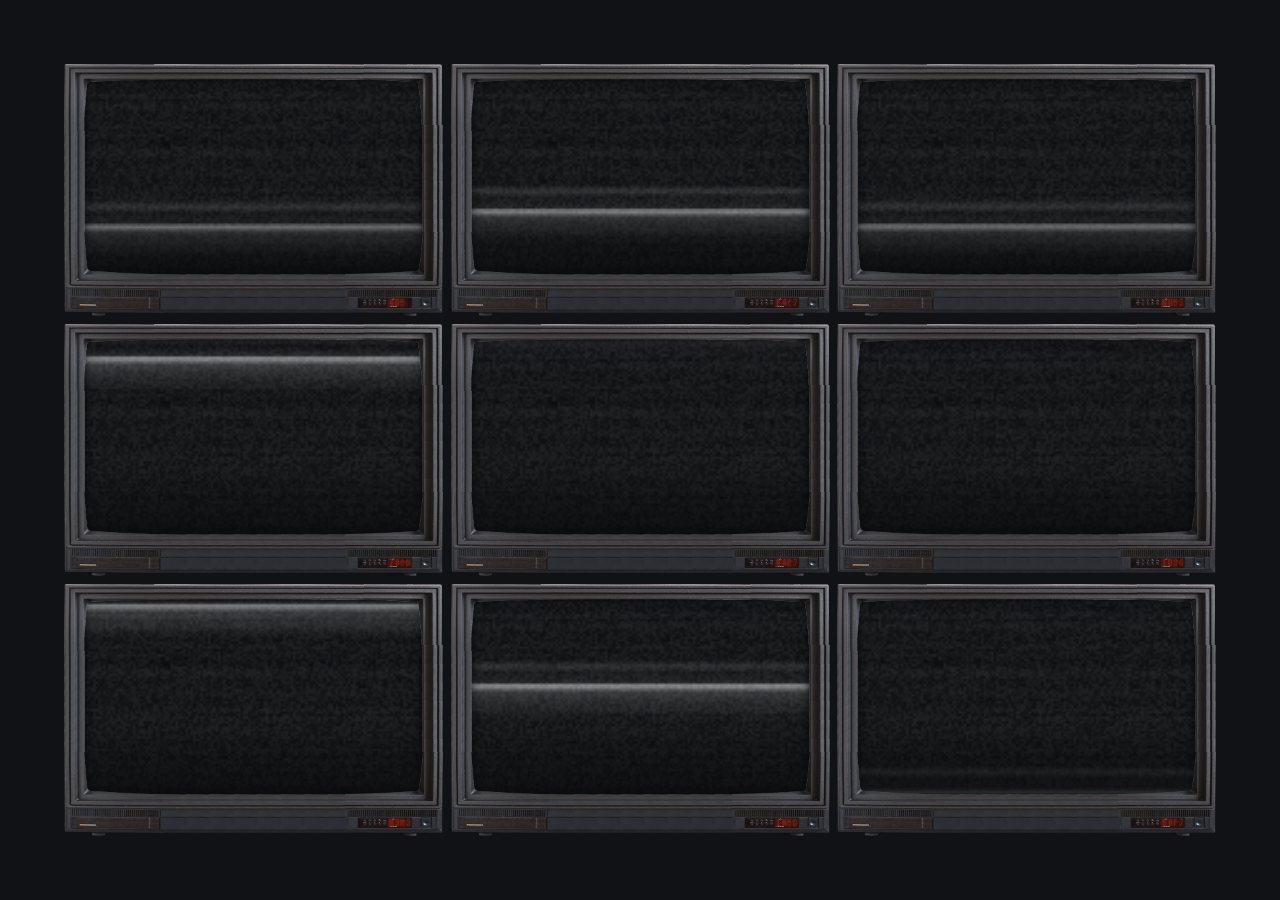
==== commit 34302655: "css" ====
--- a/index.html
+++ b/index.html
@@ -3,7 +3,7 @@
 <head>
 <meta charset="utf-8">
 <meta name="viewport" content="width=device-width, initial-scale=1, viewport-fit=cover">
-<title>channels</title>
+<title>-+*%$%*+-tvs for niki+*%$%*+-</title>
 <link rel="stylesheet" href="assets/wall.css?v=6">
 <link rel="preconnect" href="https://fonts.googleapis.com">
 <link rel="preconnect" href="https://fonts.gstatic.com" crossorigin>
--- a/assets/wall.css
+++ b/assets/wall.css
@@ -328,12 +328,8 @@
   place-items: center;
   background: rgba(8, 9, 11, .94);
   cursor: var(--remote), pointer;
-
-  /* Clear space around the set. Vertically 15% top and bottom, so the set
-     can take 70% of the window height. Horizontally a tenth of whichever side
-     is shorter, so a phone in portrait keeps 80% of its width. */
-  --pad-y: 15dvh;
-  --pad-x: 10vmin;
+    --pad-y: 8dvh;
+    --pad-x: 8vmin;
   padding: var(--pad-y) var(--pad-x);
 }
 
@@ -351,20 +347,13 @@
   .cell-led { transition: none; }
 }
 
-/* The overlay is the same set, much heavier. --bz is the bezel unit: the
-   frame images are drawn at 27px to the unit, so 105px is 3.25 times the old
-   32.4px ceiling, which is the "225% thicker" moulding. The images are being
-   run well past their native size at that width, so the grain softens on a
-   large screen; regenerating the nine frame PNGs at a higher resolution is
-   the fix if it reads badly. Everything is measured against the padded box,
-   not the window, so the set always sits inside the margin above. */
 .stage-set {
   --avail-w: calc(100vw - 2 * var(--pad-x));
   --avail-h: calc(100dvh - 2 * var(--pad-y));
   --unit: min(var(--avail-w), var(--avail-h));
 
-  --bz: min(105px, calc(var(--unit) * 0.1625));
-  --bz-b: calc(var(--bz) * 2.032);
+  --bz: min(105px, calc(var(--unit) * 0.09));
+    --bz-b: calc(var(--bz) * 2.04);
   --led-right:  calc(var(--bz) * 1.93);
   --led-bottom: calc(var(--bz) * 0.38);
   --led-width:  calc(var(--bz) * 0.81);
@@ -408,7 +397,7 @@
   width: 100%;
   height: 100%;
   object-fit: contain;
-  background: #000;
+    background: #242323;
   display: block;
 }
 
@@ -422,18 +411,18 @@
   padding: 0;
   background: none;
   border: 0;
-  color: var(--dim);
+    color: #ffffff59;
   cursor: pointer;
 }
 .stage-btn[hidden] { display: none; }
 .stage-btn svg {
-  width: 1.25rem;
-  height: 1.25rem;
-  fill: none;
-  stroke: currentColor;
-  stroke-width: 1.75;
-  stroke-linecap: round;
-  stroke-linejoin: round;
+    width: 1rem;
+    height: 1rem;
+    fill: none;
+    stroke: currentColor;
+    stroke-width: 2.3;
+    stroke-linecap: round;
+    stroke-linejoin: round;
 }
 .stage-btn:hover { color: var(--text); }
 .stage-btn:focus-visible { outline: 2px solid var(--text); outline-offset: 2px; }
@@ -460,13 +449,15 @@
 }
 
 .stage-index {
-  margin: 0;
-  min-width: 8ch;
-  text-align: center;
-  color: var(--dim);
-  font-family: ui-monospace, "SF Mono", Menlo, Consolas, "Liberation Mono", "Courier New", monospace;
-  font-size: .85rem;
-  white-space: nowrap;
+margin: 0;
+    min-width: 8ch;
+    text-align: center;
+    color: #ffffff59;
+    font-family: "Courier New", monospace;
+    font-size: 0.7rem;
+    white-space: nowrap;
+    text-transform: uppercase;
+    letter-spacing: 1px;
 }
 .stage-index.bad { color: #d98c7a; }
 
